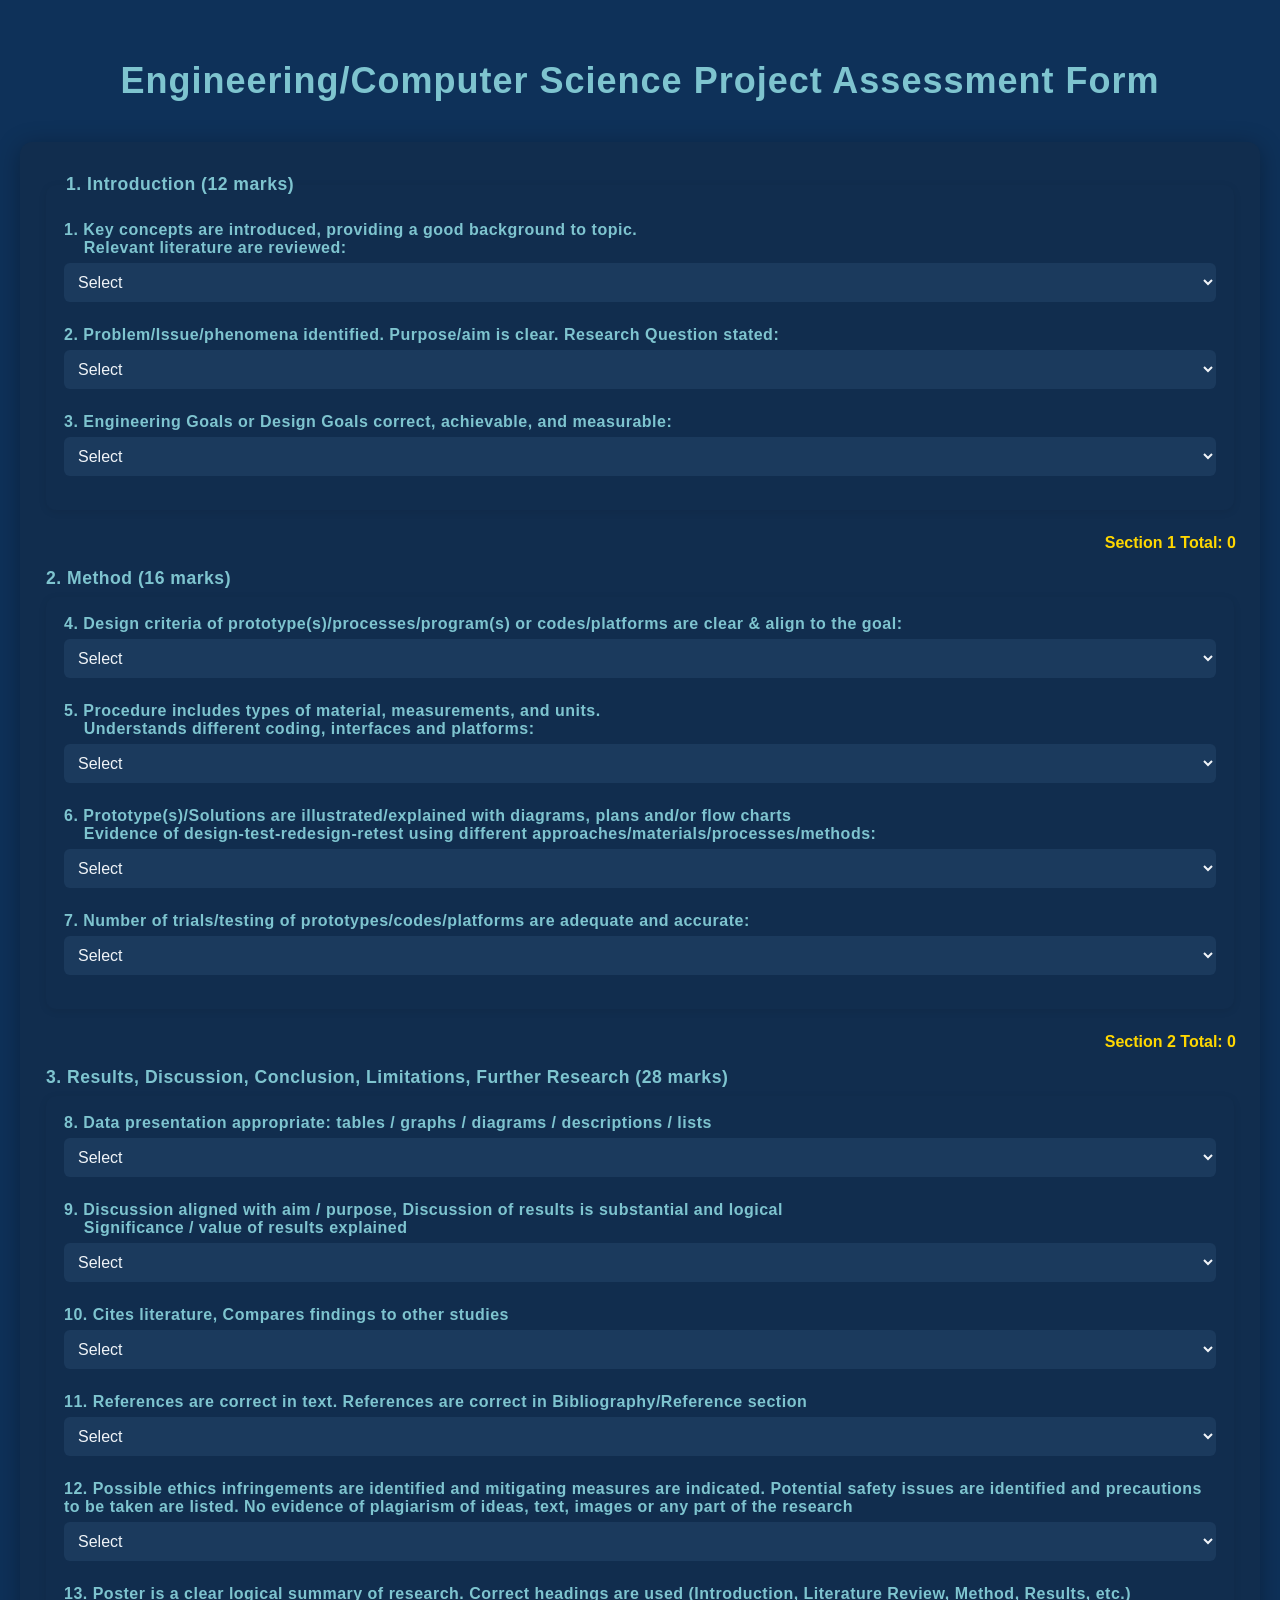
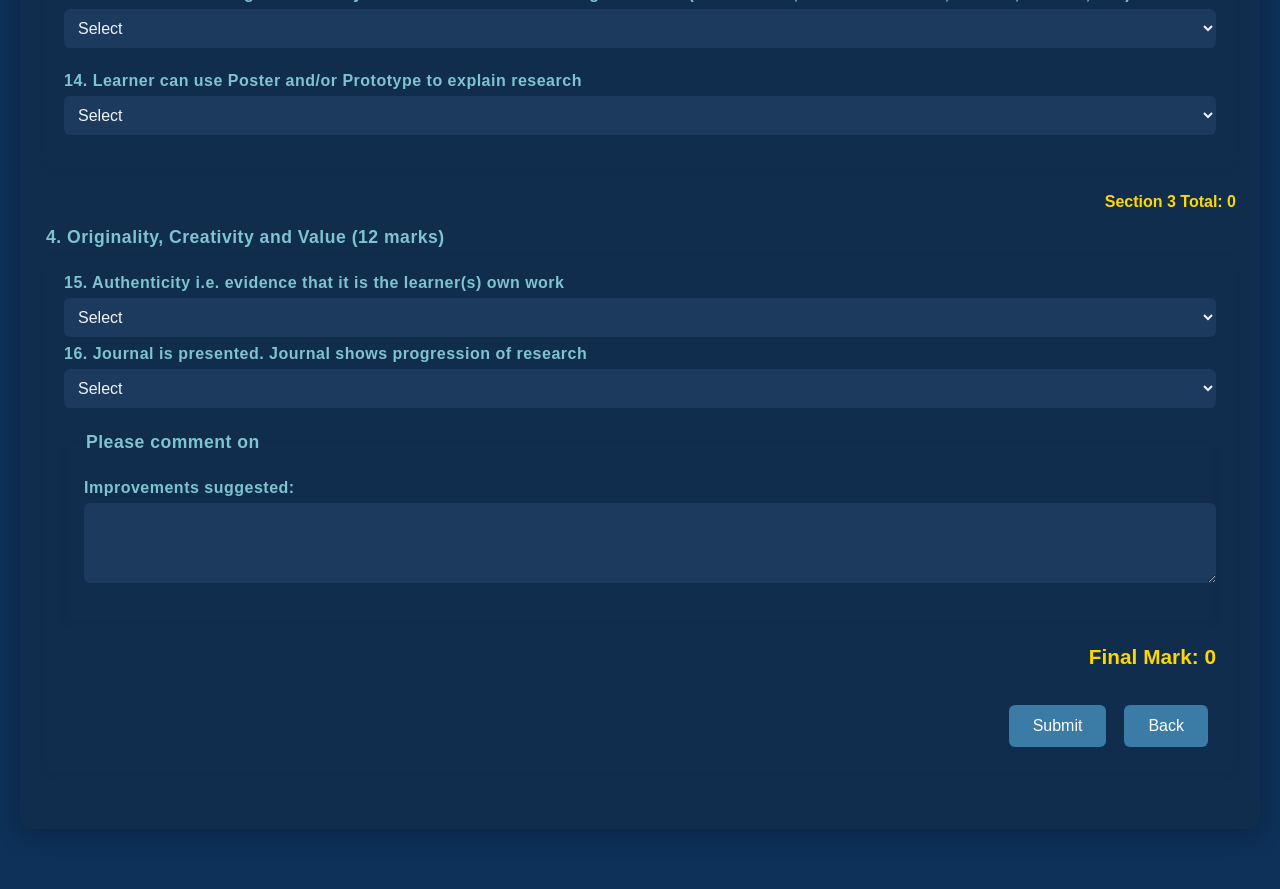
==== engineering.html @ 8e945e5e "please work" ====
<!DOCTYPE html>
<html>
<head>
  <title>Engineering/Computer Science Project Assessment Form</title>
  <link rel="stylesheet" href="style.css">
  <style>
    .eng-info {
      text-align: center;
      color: #f0f4f8;
      background: #1b3a5d;
      border-radius: 10px;
      padding: 18px 12px 8px 12px;
      margin: 0 auto 18px auto;
      max-width: 700px;
      box-shadow: 0 2px 12px rgba(30,60,120,0.10);
    }
    .eng-info h3, .eng-info h4, .eng-info p {
      margin: 8px 0;
      color: #7ec4cf;
    }
    .eng-info p {
      color: #f0f4f8;
      font-size: 1em;
    }
    fieldset {
      background: #112d4e;
      border-radius: 10px;
      border: none;
      margin-bottom: 24px;
      padding: 18px 18px 10px 18px;
      box-shadow: 0 2px 8px rgba(0,0,0,0.08);
    }
    legend {
      color: #7ec4cf;
      font-weight: bold;
      font-size: 1.1em;
      margin-bottom: 8px;
      letter-spacing: 0.5px;
    }
    .dropdown-section {
      margin-bottom: 16px;
    }
    .dropdown-label {
      display: block;
      margin-bottom: 6px;
      color: #7ec4cf;
      font-weight: bold;
      letter-spacing: 0.5px;
    }
    select, textarea {
      width: 100%;
      padding: 10px;
      border-radius: 6px;
      border: none;
      background: #1b3a5d;
      color: #f0f4f8;
      font-size: 1em;
      margin-bottom: 8px;
      resize: vertical;
    }
    select:focus, textarea:focus {
      outline: 2px solid #7ec4cf;
    }
    textarea {
      min-height: 60px;
      max-height: 200px;
    }
    .form-actions {
      display: flex;
      justify-content: flex-end;
      gap: 10px;
      margin-top: 24px;
    }
    @media (max-width: 700px) {
      .eng-info, fieldset {
        max-width: 98vw;
        padding: 8px 2vw;
      }
    }
  </style>
</head>
<body>

  <h2>Engineering/Computer Science Project Assessment Form</h2>
  <form id="eng-form">
    <!-- 1. Introduction -->
    <fieldset>
      <legend>1. Introduction (12 marks)</legend>
      
      <div class="dropdown-section">
      <label class="dropdown-label" for="1.1">1. Key concepts are introduced, providing a good background to topic.<br>&nbsp;&nbsp;&nbsp;&nbsp;Relevant literature are reviewed:</label>
      <select id="1.1" name="1.1" required>
          <option value="" disabled selected>Select</option><option value="1">Yes</option><option value="0">No</option>
        </select>
    </div>

    <div class="dropdown-section">
      <label class="dropdown-label" for="1.2">2. Problem/Issue/phenomena identified. Purpose/aim is clear. Research Question stated:</label>
      <select id="1.2" name="1.2" required>
          <option value="" disabled selected>Select</option><option value="1">Yes</option><option value="0">No</option>
        </select>
    </div>

    <div class="dropdown-section">
      <label class="dropdown-label" for="1.3">3. Engineering Goals or Design Goals correct, achievable, and measurable:</label>
      <select id="1.3" name="1.3" required>
          <option value="" disabled selected>Select</option><option value="1">Yes</option><option value="0">No</option>
        </select>
    </div>
    </fieldset>

    <div class="section-total" id="section1-total" style="text-align:right; font-weight:bold; color:#FFD700; margin-bottom:16px;">
      Section 1 Total: 0
    </div>

    <!-- 2. Method -->
    <legend>2. Method (16 marks)</legend>
    <fieldset>
      <div class="dropdown-section">
      <label class="dropdown-label" for="2.4">4. Design criteria of prototype(s)/processes/program(s) or codes/platforms are clear & align to the goal:</label>
      <select id="2.4" name="2.4" required>
          <option value="" disabled selected>Select</option><option value="1">Yes</option><option value="0">No</option>
        </select>
    </div>

    <div class="dropdown-section">
      <label class="dropdown-label" for="2.5">5. Procedure includes types of material, measurements, and units.<br>&nbsp;&nbsp;&nbsp;&nbsp;Understands different coding, interfaces and platforms:</label>
      <select id="2.5" name="2.5" required>
          <option value="" disabled selected>Select</option><option value="1">Yes</option><option value="0">No</option>
        </select>
    </div>

    <div class="dropdown-section">
      <label class="dropdown-label" for="2.6">6. Prototype(s)/Solutions are illustrated/explained with diagrams, plans and/or flow charts<br>&nbsp;&nbsp;&nbsp;&nbsp;Evidence of design-test-redesign-retest using different approaches/materials/processes/methods:</label>
      <select id="2.6" name="2.6" required>
          <option value="" disabled selected>Select</option><option value="1">Yes</option><option value="0">No</option>
        </select>
    </div>

    <div class="dropdown-section">
      <label class="dropdown-label" for="2.7">7. Number of trials/testing of prototypes/codes/platforms are adequate and accurate:</label>
      <select id="2.7" name="2.7" required>
          <option value="" disabled selected>Select</option><option value="1">Yes</option><option value="0">No</option>
        </select>
    </div>
    </fieldset>

    <div class="section-total" id="section2-total" style="text-align:right; font-weight:bold; color:#FFD700; margin-bottom:16px;">
      Section 2 Total: 0
    </div>

    <!-- 3. Results, Discussion, Conclusion, Limitations, Further Research -->
    <legend>3. Results, Discussion, Conclusion, Limitations, Further Research (28 marks)</legend>
    <fieldset>
      <div class="dropdown-section">
        <label class="dropdown-label" for="3.8">8. Data presentation appropriate: tables / graphs / diagrams / descriptions / lists</label>
      <select id="3.8" name="3.8" required>
          <option value="" disabled selected>Select</option><option value="1">Yes</option><option value="0">No</option>
        </select>
    </div>

    <div class="dropdown-section">
      <label class="dropdown-label" for="3.9">9. Discussion aligned with aim / purpose, Discussion of results is substantial and logical<br>&nbsp;&nbsp;&nbsp;&nbsp;Significance / value of results explained</label>
      <select id="3.9" name="3.9" required>
          <option value="" disabled selected>Select</option><option value="1">Yes</option><option value="0">No</option>
        </select>
    </div>

    <div class="dropdown-section">
      <label class="dropdown-label" for="3.10">10. Cites literature, Compares findings to other studies</label>
      <select id="3.10" name="3.10" required>
          <option value="" disabled selected>Select</option><option value="1">Yes</option><option value="0">No</option>
        </select>
    </div>

    <div class="dropdown-section">
      <label class="dropdown-label" for="3.11">11. References are correct in text. References are correct in Bibliography/Reference section</label>
      <select id="3.11" name="3.11" required>
          <option value="" disabled selected>Select</option><option value="1">Yes</option><option value="0">No</option>
        </select>
    </div>

    <div class="dropdown-section">
      <label class="dropdown-label" for="3.12">12. Possible ethics infringements are identified and mitigating measures are indicated. Potential safety issues are identified and precautions to be taken are listed. No evidence of plagiarism of ideas, text, images or any part of the research</label>
      <select id="3.12" name="3.12" required>
          <option value="" disabled selected>Select</option><option value="1">Yes</option><option value="0">No</option>
        </select>
    </div>

    <div class="dropdown-section">
      <label class="dropdown-label" for="3.13">13. Poster is a clear logical summary of research. Correct headings are used (Introduction, Literature Review, Method, Results, etc.)</label>
      <select id="3.13" name="3.13" required>
          <option value="" disabled selected>Select</option><option value="1">Yes</option><option value="0">No</option>
        </select>
    </div>

    <div class="dropdown-section">
      <label class="dropdown-label" for="3.14">14. Learner can use Poster and/or Prototype to explain research</label>
      <select id="3.14" name="3.14" required>
          <option value="" disabled selected>Select</option><option value="1">Yes</option><option value="0">No</option>
        </select>
    </div>
    </fieldset>

    <div class="section-total" id="section3-total" style="text-align:right; font-weight:bold; color:#FFD700; margin-bottom:16px;">
      Section 3 Total: 0
    </div>

    <!-- 4. Originality, Creativity and Value -->
    <legend>4. Originality, Creativity and Value (12 marks)</legend>
    <fieldset>
        <div class="dropdown-section">
        <label class="dropdown-label" for="4.15">15. Authenticity i.e. evidence that it is the learner(s) own work</label>
        <select id="4.15" name="4.15" required>
          <option value="" disabled selected>Select</option><option value="1">Yes</option><option value="0">No</option>
        </select>

        <div class="dropdown-section">
            <label class="dropdown-label" for="4.16">16. Journal is presented. Journal shows progression of research</label>
            <select id="4.16" name="4.16" required>
          <option value="" disabled selected>Select</option><option value="1">Yes</option><option value="0">No</option>
        </select>
        </div>

    <fieldset>
      <legend>Please comment on</legend>
    
      <div class="dropdown-section">
        <label class="dropdown-label" for="extr_2">Improvements suggested:</label>
        <textarea name="extr_2" id="extr_2" required></textarea>
      </div>
    </fieldset>

    <div class="final-total" id="final-total" style="text-align:right; font-size:1.3em; font-weight:bold; color:#FFD700; margin:24px 0;">
      Final Mark: 0
    </div>
    
    <div class="form-actions">
      <button type="submit">Submit</button>
      <button type="button" id="backBtn">Back</button>
    </div>
  </form>
  <script>
    // Prefill marking fields if data exists
    const saved = JSON.parse(sessionStorage.getItem('engMarkingData') || '{}');
    for (const [key, value] of Object.entries(saved)) {
      const el = document.getElementById('eng-form').elements[key];
      if (el) el.value = value;
    }

    function getInt(val) {
      return parseInt(val) || 0;
    }

    function updateTotals() {
      const form = document.getElementById('eng-form');
      // Section 1: 1.1, 1.2, 1.3
      const s1 = getInt(form["1.1"].value) + getInt(form["1.2"].value) + getInt(form["1.3"].value);
      document.getElementById('section1-total').textContent = "Section 1 Total: " + s1;

      // Section 2: 2.4, 2.5, 2.6, 2.7
      const s2 = getInt(form["2.4"].value) + getInt(form["2.5"].value) + getInt(form["2.6"].value) + getInt(form["2.7"].value);
      document.getElementById('section2-total').textContent = "Section 2 Total: " + s2;

      // Section 3: 3.8 - 3.14
      let s3 = 0;
      for (let i = 8; i <= 14; i++) s3 += getInt(form["3." + i].value);
      document.getElementById('section3-total').textContent = "Section 3 Total: " + s3;

      // Section 4: 4.15 - 4.17
      let s4 = 0;
      for (let i = 15; i <= 17; i++) s4 += getInt(form["4." + i].value);
      document.getElementById('section4-total').textContent = "Section 4 Total: " + s4;

      // Section 5: 5.18, 5.19
      const s5 = getInt(form["5.18"].value) + getInt(form["5.19"].value);
      document.getElementById('section5-total').textContent = "Section 5 Total: " + s5;

      // Section 6: 6.21 - 6.25
      let s6 = 0;
      for (let i = 21; i <= 25; i++) s6 += getInt(form["6." + i].value);
      document.getElementById('section6-total').textContent = "Section 6 Total: " + s6;

      // Final total
      const final = s1 + s2 + s3 + s4 + s5 + s6;
      document.getElementById('final-total').textContent = "Final Mark: " + final;
    }

    document.getElementById('eng-form').addEventListener('input', updateTotals);
    window.addEventListener('DOMContentLoaded', updateTotals);

    // Back button logic
    document.getElementById('backBtn').onclick = function() {
      // Save current marking fields before going back
      const markingData = {};
      Array.from(document.getElementById('eng-form').elements).forEach(el => {
        if (el.name) markingData[el.name] = el.value;
      });
      sessionStorage.setItem('engMarkingData', JSON.stringify(markingData));
      window.location.href = "form.html";
    };

    // Column order as per your prompt
    const columnOrder = [
      "project_id","region","judges_name","conveners_name","date","school",
      "learner1_name","learner1_surname","learner1_grade",
      "learner2_name","learner2_surname","learner2_grade",
      "project_title","project_type","category",
      "1.1","1.2","1.3","2.4","2.5","2.6","2.7",
      "3.8","3.9","3.10","3.11","3.12","3.13","3.14",
      "4.15","4.16","4.17","5.18","5.19",
      "6.20","6.21","6.22","6.23","6.24","6.25",
      "extr_1","extr_2","extr_3"
    ];

    // Explicit mapping (if needed, but here it's 1:1)
    const fieldMap = {};
    columnOrder.forEach(col => fieldMap[col] = col);

    document.getElementById('eng-form').addEventListener('submit', async function(e) {
      e.preventDefault();

      // Save marking fields
      const markingData = {};
      Array.from(this.elements).forEach(el => {
        if (el.name) markingData[el.name] = el.value;
      });
      sessionStorage.setItem('engMarkingData', JSON.stringify(markingData));

      // Get main form data
      const mainFormData = JSON.parse(sessionStorage.getItem('mainFormData') || '{}');

      // Merge all data
      const mergedData = { ...mainFormData, ...markingData };

      // Build the object to submit, ensuring correct column order and keys
      const dataToSubmit = {};
      columnOrder.forEach(col => {
        dataToSubmit[fieldMap[col]] = mergedData[col] !== undefined ? mergedData[col] : "";
      });

      try {
        await fetch('https://sheetdb.io/api/v1/rn4vpf7g0o20e', {
          method: 'POST',
          headers: { 'Content-Type': 'application/json' },
          body: JSON.stringify({ data: dataToSubmit })
        });
        alert('Form submitted!');
        sessionStorage.removeItem('mainFormData');
        sessionStorage.removeItem('engMarkingData');
        window.location.href = 'index.html';
      } catch (err) {
        alert('Error submitting form: ' + err.message);
      }
    });
  </script>
</body>
</html>
---- style.css ----
body {
  background: #0e3159
;
  color: #f0f4f8;
  font-family: 'Segoe UI', Arial, sans-serif;
  margin: 0;
  padding: 0;
  min-height: 100vh;
}

h2, h3 {
  text-align: center;
  font-size: 36px;
  margin-top: 40px;
  color: #7ec4cf;
  letter-spacing: 1px;
}

h4, h5 {
  text-align: center;
  color: #7ec4cf;
  margin-top: 32px;
  margin-bottom: 16px;
}



form, .dashboard-container {
  background: #112d4e;
  max-width: 1800px;
  margin: 40px auto;
  padding: 32px 24px;
  border-radius: 12px;
  box-shadow: 0 4px 24px rgba(0,0,0,0.3);
}

input[type="text"], input[type="email"], input[type="number"] {
  margin: 5px 0;
  width: 95%;
  padding: 12px;
  border: none;
  border-radius: 6px;
  background: #1b3a5d;
  color: #f0f4f8;
  font-size: 1em;
}

input[type="text"]:focus, input[type="email"]:focus, input[type="number"]:focus {
  outline: 2px solid #7ec4cf;
}

button {
  background: #3a7ca5;
  color: #fff;
  border: none;
  border-radius: 6px;
  padding: 12px 24px;
  margin: 12px 8px 0 0;
  font-size: 1em;
  cursor: pointer;
  transition: background 0.2s;
}

button:hover {
  background: #28527a;
}

table {
  width: 100%;
  border-collapse: collapse;
  margin-top: 0;
  background: #1b3a5d;
  color: #f0f4f8;
  border-radius: 8px;
  overflow: hidden;
}

th, td {
  padding: 12px;
  border-bottom: 1px solid #3a7ca5;
  text-align: left;
}

th {
  background: #3a7ca5;
  color: #fff;
}

tr:last-child td {
  border-bottom: none;
}

body {
  font-family: sans-serif;
  padding: 20px;
}
form input {
  margin: 5px;
}
ul {
  list-style: none;
  padding: 0;
}


.tabs {
  display: flex;
  gap: 10px;
  margin-bottom: 20px;
  justify-content: center;
}
.tab-btn {
  background: #3a7ca5;
  color: #fff;
  border: none;
  border-radius: 6px 6px 0 0;
  padding: 10px 24px;
  font-size: 1em;
  cursor: pointer;
  transition: background 0.2s;
}
.tab-btn.active, .tab-btn:hover {
  background: #28527a;
}

tr:last-child td {
  border-bottom: none;
}

.logout-btn {
  background: #e74c3c;
  color: #fff;
  border: none;
  border-radius: 6px;
  padding: 12px 24px;
  margin: 24px auto 0 auto;
  display: block;
  font-size: 1em;
  cursor: pointer;
  transition: background 0.2s;
}

.logout-btn:hover {
  background: #c0392b;
}
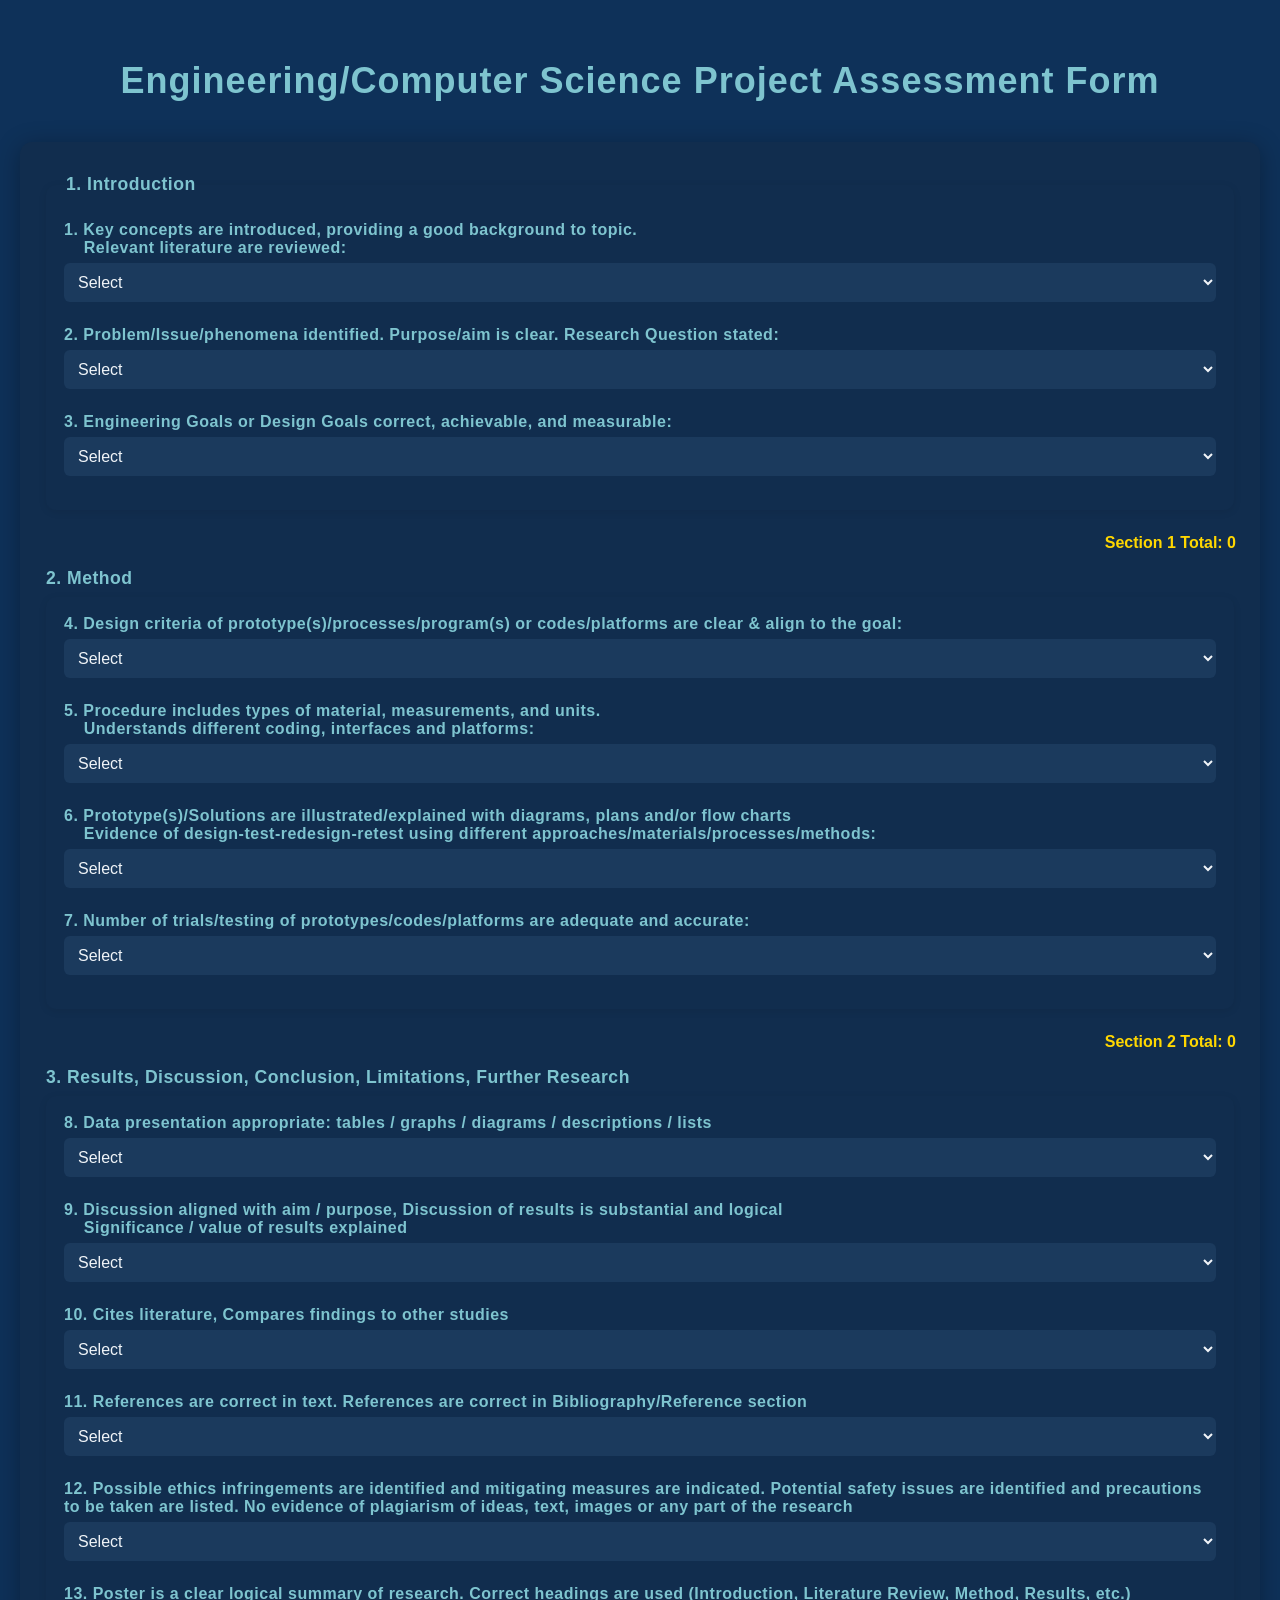
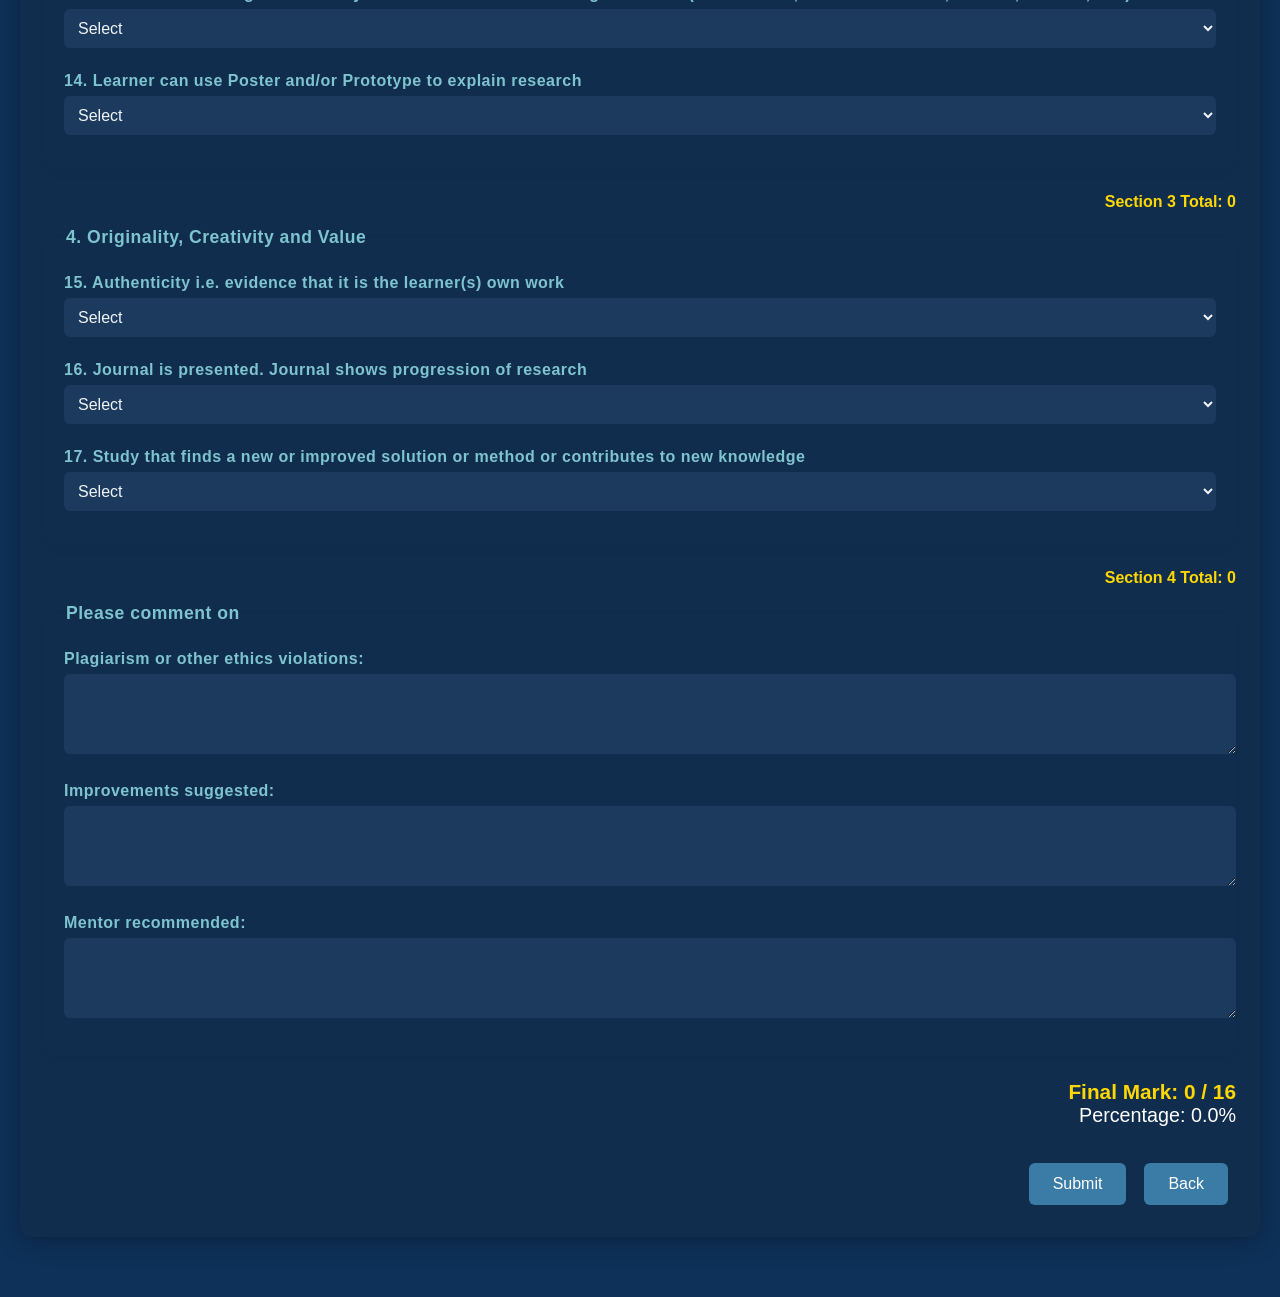
==== commit b97a8ddd: "updated mark system in form" ====
--- a/engineering.html
+++ b/engineering.html
@@ -85,7 +85,7 @@
   <form id="eng-form">
     <!-- 1. Introduction -->
     <fieldset>
-      <legend>1. Introduction (12 marks)</legend>
+      <legend>1. Introduction</legend>
       
       <div class="dropdown-section">
       <label class="dropdown-label" for="1.1">1. Key concepts are introduced, providing a good background to topic.<br>&nbsp;&nbsp;&nbsp;&nbsp;Relevant literature are reviewed:</label>
@@ -114,7 +114,7 @@
     </div>
 
     <!-- 2. Method -->
-    <legend>2. Method (16 marks)</legend>
+    <legend>2. Method</legend>
     <fieldset>
       <div class="dropdown-section">
       <label class="dropdown-label" for="2.4">4. Design criteria of prototype(s)/processes/program(s) or codes/platforms are clear & align to the goal:</label>
@@ -150,7 +150,7 @@
     </div>
 
     <!-- 3. Results, Discussion, Conclusion, Limitations, Further Research -->
-    <legend>3. Results, Discussion, Conclusion, Limitations, Further Research (28 marks)</legend>
+    <legend>3. Results, Discussion, Conclusion, Limitations, Further Research</legend>
     <fieldset>
       <div class="dropdown-section">
         <label class="dropdown-label" for="3.8">8. Data presentation appropriate: tables / graphs / diagrams / descriptions / lists</label>
@@ -207,27 +207,45 @@
     </div>
 
     <!-- 4. Originality, Creativity and Value -->
-    <legend>4. Originality, Creativity and Value (12 marks)</legend>
-    <fieldset>
-        <div class="dropdown-section">
+    <fieldset>
+      <legend>4. Originality, Creativity and Value</legend>
+      <div class="dropdown-section">
         <label class="dropdown-label" for="4.15">15. Authenticity i.e. evidence that it is the learner(s) own work</label>
         <select id="4.15" name="4.15" required>
           <option value="" disabled selected>Select</option><option value="1">Yes</option><option value="0">No</option>
         </select>
-
-        <div class="dropdown-section">
-            <label class="dropdown-label" for="4.16">16. Journal is presented. Journal shows progression of research</label>
-            <select id="4.16" name="4.16" required>
-          <option value="" disabled selected>Select</option><option value="1">Yes</option><option value="0">No</option>
-        </select>
-        </div>
+      </div>
+      <div class="dropdown-section">
+        <label class="dropdown-label" for="4.16">16. Journal is presented. Journal shows progression of research</label>
+        <select id="4.16" name="4.16" required>
+          <option value="" disabled selected>Select</option><option value="1">Yes</option><option value="0">No</option>
+        </select>
+      </div>
+      <div class="dropdown-section">
+        <label class="dropdown-label" for="4.17">17. Study that finds a new or improved solution or method or contributes to new knowledge</label>
+        <select id="4.17" name="4.17" required>
+          <option value="" disabled selected>Select</option><option value="1">Yes</option><option value="0">No</option>
+        </select>
+      </div>
+    </fieldset>
+
+    <div class="section-total" id="section4-total" style="text-align:right; font-weight:bold; color:#FFD700; margin-bottom:16px;">
+      Section 4 Total: 0
+    </div>
 
     <fieldset>
       <legend>Please comment on</legend>
-    
+      <div class="dropdown-section">
+        <label class="dropdown-label" for="extr_1">Plagiarism or other ethics violations:</label>
+        <textarea name="extr_1" id="extr_1" required></textarea>
+      </div>
       <div class="dropdown-section">
         <label class="dropdown-label" for="extr_2">Improvements suggested:</label>
         <textarea name="extr_2" id="extr_2" required></textarea>
+      </div>
+      <div class="dropdown-section">
+        <label class="dropdown-label" for="extr_3">Mentor recommended:</label>
+        <textarea name="extr_3" id="extr_3" required></textarea>
       </div>
     </fieldset>
 
@@ -255,35 +273,51 @@
     function updateTotals() {
       const form = document.getElementById('eng-form');
       // Section 1: 1.1, 1.2, 1.3
-      const s1 = getInt(form["1.1"].value) + getInt(form["1.2"].value) + getInt(form["1.3"].value);
-      document.getElementById('section1-total').textContent = "Section 1 Total: " + s1;
+      let s1 = 0; ["1.1","1.2","1.3"].forEach(k => { const el = form[k]; if (el) s1 += getInt(el.value); });
+      const s1el = document.getElementById('section1-total'); if (s1el) s1el.textContent = "Section 1 Total: " + s1;
 
       // Section 2: 2.4, 2.5, 2.6, 2.7
-      const s2 = getInt(form["2.4"].value) + getInt(form["2.5"].value) + getInt(form["2.6"].value) + getInt(form["2.7"].value);
-      document.getElementById('section2-total').textContent = "Section 2 Total: " + s2;
+      let s2 = 0; ["2.4","2.5","2.6","2.7"].forEach(k => { const el = form[k]; if (el) s2 += getInt(el.value); });
+      const s2el = document.getElementById('section2-total'); if (s2el) s2el.textContent = "Section 2 Total: " + s2;
 
       // Section 3: 3.8 - 3.14
       let s3 = 0;
-      for (let i = 8; i <= 14; i++) s3 += getInt(form["3." + i].value);
-      document.getElementById('section3-total').textContent = "Section 3 Total: " + s3;
+      for (let i = 8; i <= 14; i++){
+        const el = form["3." + i];
+        if (el) s3 += getInt(el.value);
+      }
+      const s3el = document.getElementById('section3-total');
+      if (s3el) s3el.textContent = "Section 3 Total: " + s3;
 
       // Section 4: 4.15 - 4.17
       let s4 = 0;
-      for (let i = 15; i <= 17; i++) s4 += getInt(form["4." + i].value);
-      document.getElementById('section4-total').textContent = "Section 4 Total: " + s4;
+      for (let i = 15; i <= 17; i++){
+        const el = form["4." + i];
+        if (el) s4 += getInt(el.value);
+      }
+      const s4el = document.getElementById('section4-total');
+      if (s4el) s4el.textContent = "Section 4 Total: " + s4;
 
       // Section 5: 5.18, 5.19
-      const s5 = getInt(form["5.18"].value) + getInt(form["5.19"].value);
-      document.getElementById('section5-total').textContent = "Section 5 Total: " + s5;
+      let s5 = 0; ["5.18","5.19"].forEach(k => { const el = form[k]; if (el) s5 += getInt(el.value); });
+      const s5el = document.getElementById('section5-total'); if (s5el) s5el.textContent = "Section 5 Total: " + s5;
 
       // Section 6: 6.21 - 6.25
       let s6 = 0;
-      for (let i = 21; i <= 25; i++) s6 += getInt(form["6." + i].value);
-      document.getElementById('section6-total').textContent = "Section 6 Total: " + s6;
-
-      // Final total
+      for (let i = 21; i <= 25; i++){
+        const el = form["6." + i]; if (el) s6 += getInt(el.value);
+      }
+      const s6el = document.getElementById('section6-total'); if (s6el) s6el.textContent = "Section 6 Total: " + s6;
+
+      // Final total (and scaled display out of 16 with percentage)
       const final = s1 + s2 + s3 + s4 + s5 + s6;
-      document.getElementById('final-total').textContent = "Final Mark: " + final;
+      // compute maxTotal dynamically from present fields
+      let maxTotal = 0;
+      ["1.1","1.2","1.3","2.4","2.5","2.6","2.7","3.8","3.9","3.10","3.11","3.12","3.13","3.14","4.15","4.16","4.17","5.18","5.19","6.20","6.21","6.22","6.23","6.24","6.25"].forEach(k => { if (form[k]) maxTotal++; });
+      if (maxTotal === 0) maxTotal = 1;
+      const scaled = Math.round((final / maxTotal) * 16);
+      const percent = (final / maxTotal) * 100;
+      document.getElementById('final-total').innerHTML = "Final Mark: " + scaled + " / 16<br><div id='final-percent' style='font-size:0.95em; font-weight:normal; color:#FFFFFF;'>Percentage: " + percent.toFixed(1) + "%</div>";
     }
 
     document.getElementById('eng-form').addEventListener('input', updateTotals);
@@ -300,7 +334,7 @@
       window.location.href = "form.html";
     };
 
-    // Column order as per your prompt
+    // Column order used for SheetDB submission (adjusted to your Sheet headers)
     const columnOrder = [
       "project_id","region","judges_name","conveners_name","date","school",
       "learner1_name","learner1_surname","learner1_grade",
@@ -340,7 +374,7 @@
       });
 
       try {
-        await fetch('https://sheetdb.io/api/v1/rn4vpf7g0o20e', {
+        await fetch('https://sheetdb.io/api/v1/e4hatzxy7uh7d', {
           method: 'POST',
           headers: { 'Content-Type': 'application/json' },
           body: JSON.stringify({ data: dataToSubmit })
